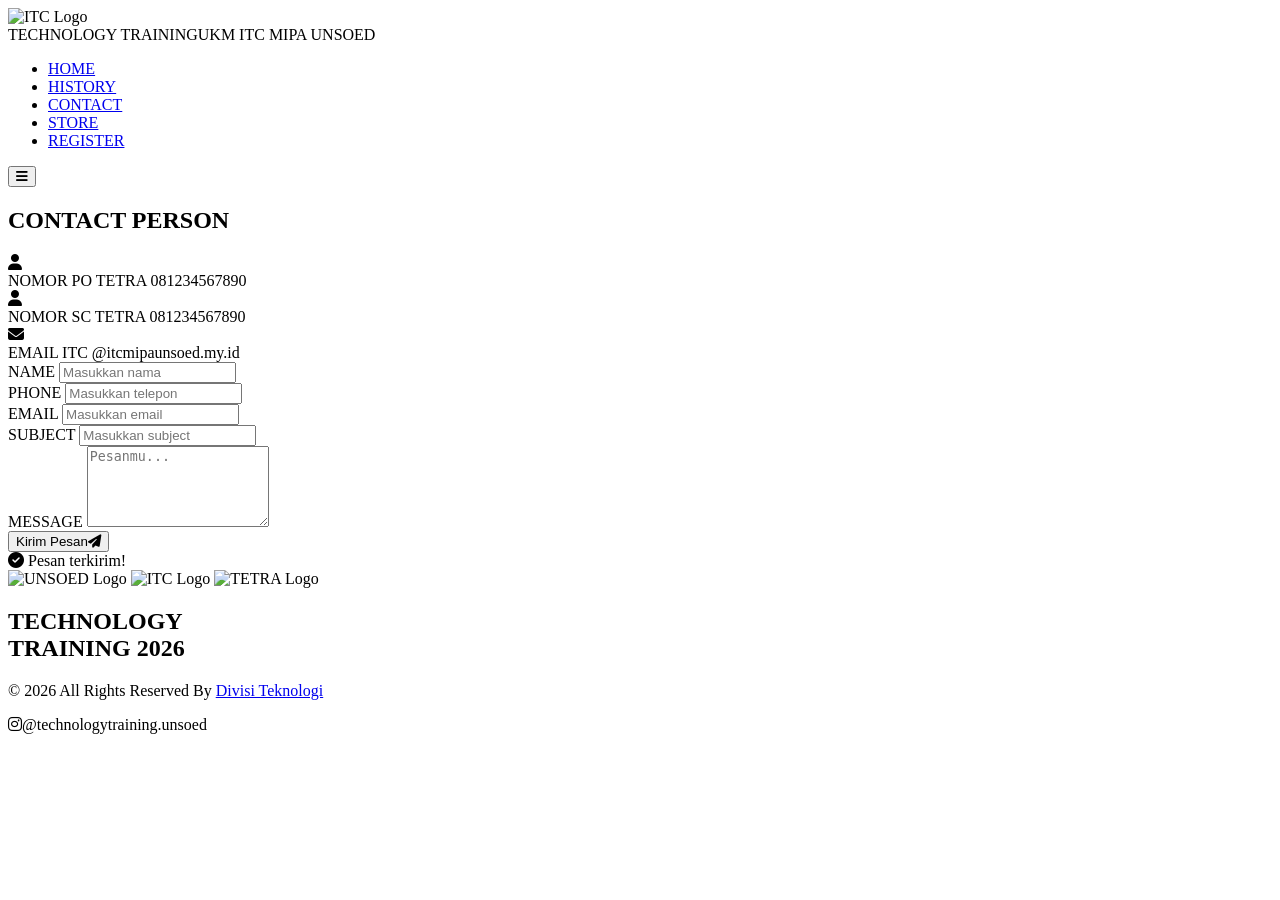
==== contact.html @ e4006424 "Add files via upload" ====
<!DOCTYPE html>
<html lang="id">
<head>
  <meta charset="UTF-8" />
  <meta name="viewport" content="width=device-width, initial-scale=1.0"/>
  <title>Contact - Technology Training ITC</title>
  <link rel="stylesheet" href="css/global.css" />
  <link rel="stylesheet" href="css/contact.css" />
  <link href="https://fonts.googleapis.com/css2?family=Poppins:wght@400;600;700;800;900&display=swap" rel="stylesheet"/>
  <link rel="stylesheet" href="https://cdnjs.cloudflare.com/ajax/libs/font-awesome/6.5.0/css/all.min.css"/>
</head>
<body>

  <nav class="navbar">
    <div class="nav-container">
      <div class="nav-brand">
        <div class="nav-logo"><img src="images/itc.PNG" alt="ITC Logo" class="logo-img"/></div>
        <div class="nav-title"><span class="nav-title-main">TECHNOLOGY TRAINING</span><span class="nav-title-sub">UKM ITC MIPA UNSOED</span></div>
      </div>
      <ul class="nav-links">
        <li><a href="index.html">HOME</a></li>
        <li><a href="history.html">HISTORY</a></li>
        <li><a href="contact.html" class="nav-active">CONTACT</a></li>
        <li><a href="store.html">STORE</a></li>
        <li><a href="https://itcmipaunsoed.my.id/Tetra/Pendaftaran" target="_blank" class="btn-register">REGISTER</a></li>
      </ul>
      <button class="hamburger" id="hamburger"><i class="fas fa-bars"></i></button>
    </div>
  </nav>

  <main class="contact-page">
    <div class="section-container">
      <section class="contact-section">
        <h1 class="contact-title">CONTACT PERSON</h1>

        <div class="contact-info-cards">
          <!-- Kartu 1: PO TETRA -->
          <div class="contact-info-card">
            <div class="contact-avatar"><i class="fas fa-user"></i></div>
            <div class="contact-info-text">
              <span class="contact-label">NOMOR PO TETRA</span>
              <span class="contact-number">081234567890</span>
            </div>
          </div>

          <!-- Kartu 2: SC TETRA -->
          <div class="contact-info-card">
            <div class="contact-avatar"><i class="fas fa-user"></i></div>
            <div class="contact-info-text">
              <span class="contact-label">NOMOR SC TETRA</span>
              <span class="contact-number">081234567890</span>
            </div>
          </div>

          <!-- Kartu 3: EMAIL ITC -->
          <div class="contact-info-card">
            <div class="contact-avatar"><i class="fas fa-envelope"></i></div>
            <div class="contact-info-text">
              <span class="contact-label">EMAIL ITC</span>
              <span class="contact-number">@itcmipaunsoed.my.id</span>
            </div>
          </div>
        </div>

        <form class="contact-form" id="contactForm">
          <div class="form-row">
            <div class="form-group">
              <label for="name">NAME</label>
              <input type="text" id="name" placeholder="Masukkan nama" required/>
            </div>
            <div class="form-group">
              <label for="phone">PHONE</label>
              <input type="tel" id="phone" placeholder="Masukkan telepon" required/>
            </div>
          </div>
          <div class="form-row">
            <div class="form-group">
              <label for="email">EMAIL</label>
              <input type="email" id="email" placeholder="Masukkan email" required/>
            </div>
            <div class="form-group">
              <label for="subject">SUBJECT</label>
              <input type="text" id="subject" placeholder="Masukkan subject" required/>
            </div>
          </div>
          <div class="form-group full-width">
            <label for="message">MESSAGE</label>
            <textarea id="message" rows="5" placeholder="Pesanmu..." required></textarea>
          </div>
          <div class="form-submit">
            <button type="submit" class="btn-submit"><span>Kirim Pesan</span><i class="fas fa-paper-plane"></i></button>
          </div>
        </form>
        <div class="toast" id="toast"><i class="fas fa-check-circle"></i> Pesan terkirim!</div>
      </section>
    </div>
  </main>

  <footer class="footer">
    <div class="section-container">
      <div class="footer-card">
        <div class="footer-top">
          <div class="footer-logos">
            <img src="images/Unsoed.PNG" alt="UNSOED Logo" class="footer-logo"/>
            <img src="images/itc.PNG" alt="ITC Logo" class="footer-logo"/>
            <img src="images/logotetra.png" alt="TETRA Logo" class="footer-logo"/>
          </div>
          <div class="footer-divider"></div>
          <div class="footer-title"><h2>TECHNOLOGY<br/>TRAINING 2026</h2></div>
        </div>
        <div class="footer-bottom">
          <p>© 2026 All Rights Reserved By <a href="#">Divisi Teknologi</a></p>
          <div class="footer-social"><i class="fab fa-instagram instagram-icon"></i><span>@technologytraining.unsoed</span></div>
        </div>
      </div>
    </div>
  </footer>

  <script src="js/contact.js"></script>
</body>
</html>
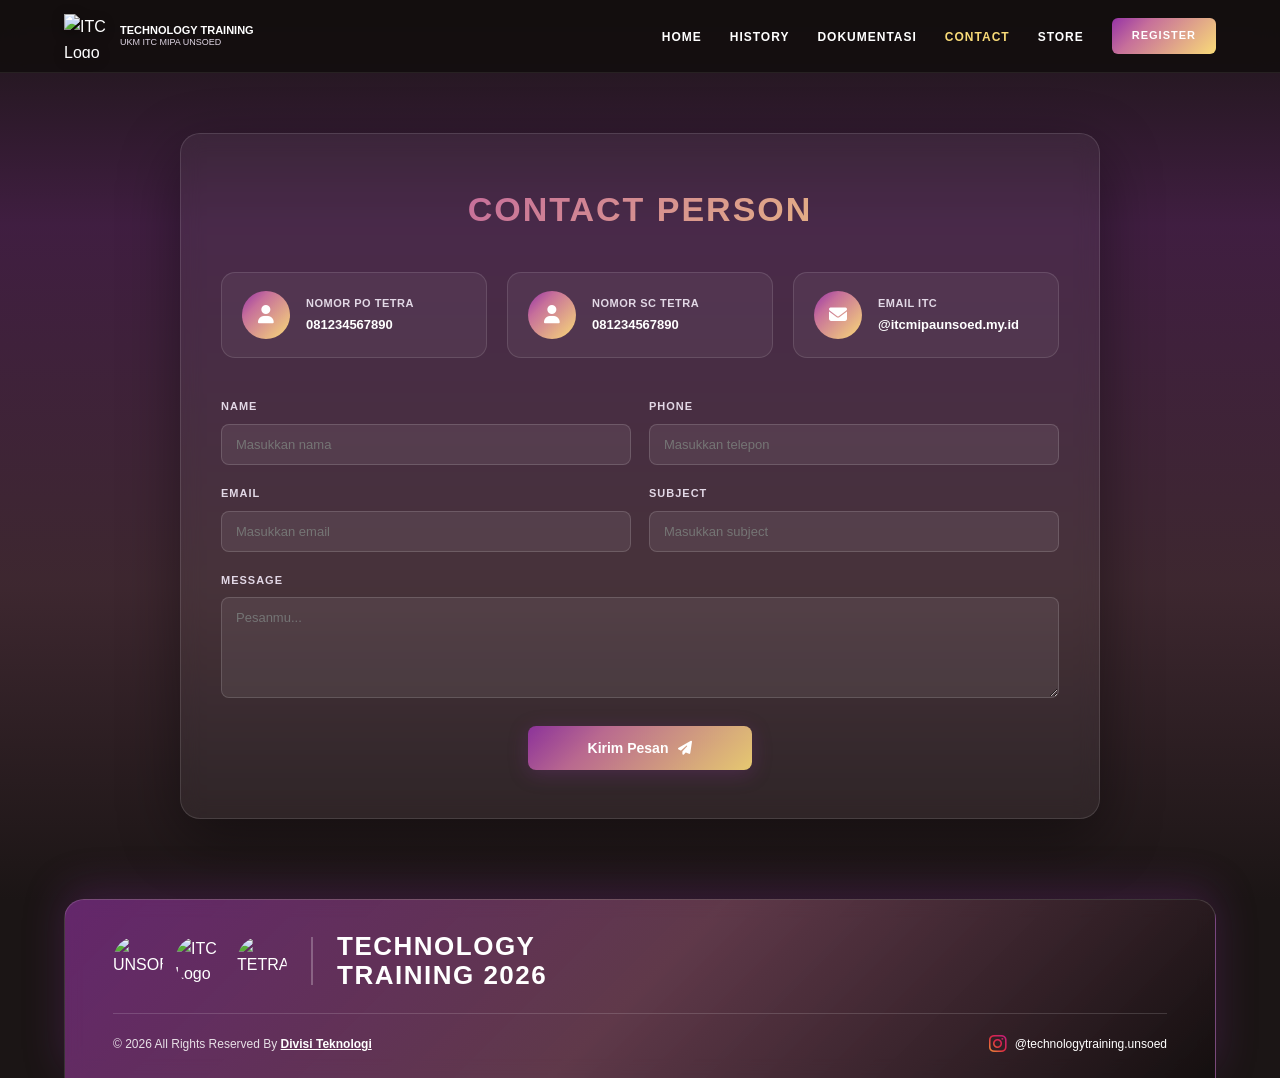
==== commit 86f77d2d: "menambahkan isi dari dokumentasi page" ====
--- a/contact.html
+++ b/contact.html
@@ -20,6 +20,7 @@
       <ul class="nav-links">
         <li><a href="index.html">HOME</a></li>
         <li><a href="history.html">HISTORY</a></li>
+        <li><a href="dokumentasi.html">DOKUMENTASI</a></li>
         <li><a href="contact.html" class="nav-active">CONTACT</a></li>
         <li><a href="store.html">STORE</a></li>
         <li><a href="https://itcmipaunsoed.my.id/Tetra/Pendaftaran" target="_blank" class="btn-register">REGISTER</a></li>
--- a/css/global.css
+++ b/css/global.css
@@ -0,0 +1,269 @@
+/* ============================================
+   GLOBAL RESET & SEAMLESS BACKGROUND GRADIENT
+   ============================================ */
+*, *::before, *::after {
+  margin: 0;
+  padding: 0;
+  box-sizing: border-box;
+}
+
+:root {
+  /* Gradasi Figma */
+  --figma-grad: linear-gradient(135deg, #9533a6 0%, #c7709a 30%, #f9db78 100%);
+  --figma-grad-horiz: linear-gradient(90deg, #9533a6 0%, #c7709a 30%, #f9db78 100%);
+
+  --bg-dark: #1b1515;
+  --white: #ffffff;
+  --text-muted: #e2d8e6;
+  --gold-accent: #f9db78;
+  --pink-mid: #c7709a;
+  --card-bg: rgba(255, 255, 255, 0.05);
+  --card-border: rgba(255, 255, 255, 0.12);
+  --max-width: 1200px;
+}
+
+html {
+  scroll-behavior: smooth;
+}
+
+/* GRADASI GLOBAL TERPASA DI BODY AGAR TIDAK PATAH-PATAH */
+body {
+  font-family: 'Poppins', sans-serif;
+  background: linear-gradient(
+    180deg,
+    #1b1515 0%,
+    rgba(149, 51, 166, 0.3) 25%,
+    rgba(199, 112, 154, 0.2) 65%,
+    #1b1515 100%
+  ) fixed, #1b1515;
+  color: var(--white);
+  overflow-x: hidden;
+  line-height: 1.6;
+  display: flex;
+  flex-direction: column;
+  min-height: 100vh;
+}
+
+/* Memastikan konten mengambil sisa ruang di atas footer */
+main {
+  flex: 1 0 auto;
+}
+
+.section-container {
+  max-width: var(--max-width);
+  margin: 0 auto;
+  padding: 0 24px;
+  width: 100%;
+}
+
+/* NAVBAR UNIFORM */
+.navbar {
+  background-color: rgba(18, 13, 13, 0.85);
+  backdrop-filter: blur(10px);
+  position: sticky;
+  top: 0;
+  z-index: 1000;
+  border-bottom: 1px solid rgba(255, 255, 255, 0.08);
+  padding: 14px 0;
+}
+
+.nav-container {
+  max-width: var(--max-width);
+  margin: 0 auto;
+  padding: 0 24px;
+  display: flex;
+  align-items: center;
+  justify-content: space-between;
+}
+
+.nav-brand {
+  display: flex;
+  align-items: center;
+  gap: 12px;
+}
+
+.nav-logo {
+  width: 44px;
+  height: 44px;
+  border-radius: 50%;
+  background: transparent;
+  display: flex;
+  align-items: center;
+  justify-content: center;
+}
+
+.nav-logo .logo-img {
+  width: 100%;
+  height: 100%;
+  object-fit: contain;
+  filter: drop-shadow(0 2px 6px rgba(0, 0, 0, 0.4));
+}
+
+.nav-title {
+  display: flex;
+  flex-direction: column;
+  line-height: 1.2;
+}
+
+.nav-title-main {
+  font-size: 11px;
+  font-weight: 700;
+  color: var(--white);
+}
+
+.nav-title-sub {
+  font-size: 9px;
+  color: var(--text-muted);
+}
+
+.nav-links {
+  display: flex;
+  list-style: none;
+  align-items: center;
+  gap: 28px;
+}
+
+.nav-links a {
+  text-decoration: none;
+  color: var(--white);
+  font-size: 12px;
+  font-weight: 600;
+  letter-spacing: 1px;
+  transition: color 0.3s;
+}
+
+.nav-links a:hover,
+.nav-active {
+  color: var(--gold-accent) !important;
+}
+
+.btn-register {
+  background: var(--figma-grad) !important;
+  color: var(--white) !important;
+  padding: 9px 20px !important;
+  border-radius: 6px !important;
+  font-weight: 700 !important;
+  font-size: 11px !important;
+  display: inline-block;
+  text-decoration: none;
+}
+
+.hamburger {
+  display: none;
+  background: none;
+  border: none;
+  color: var(--white);
+  font-size: 22px;
+  cursor: pointer;
+}
+
+/* FOOTER UNIFORM (MENTOK DI DASAR & MEMBENTANG) */
+.footer {
+  padding: 0;
+  background: transparent;
+  width: 100%;
+  margin-top: auto;
+}
+
+.footer .section-container {
+  max-width: var(--max-width);
+  padding: 0 24px;
+}
+
+.footer-card {
+  background: linear-gradient(135deg, rgba(149, 51, 166, 0.6) 0%, rgba(199, 112, 154, 0.4) 50%, rgba(20, 15, 15, 0.95) 100%);
+  border: 1px solid rgba(255, 255, 255, 0.15);
+  border-bottom: none;
+  border-radius: 20px 20px 0 0;
+  padding: 32px 48px 24px;
+  box-shadow: 0 -10px 40px rgba(149, 51, 166, 0.25);
+  backdrop-filter: blur(10px);
+}
+
+.footer-top {
+  display: flex;
+  align-items: center;
+  gap: 24px;
+  padding-bottom: 24px;
+  border-bottom: 1px solid rgba(255, 255, 255, 0.15);
+  margin-bottom: 20px;
+}
+
+.footer-logos {
+  display: flex;
+  gap: 12px;
+  align-items: center;
+}
+
+.footer-logo {
+  width: 50px;
+  height: 50px;
+  border-radius: 50%;
+  object-fit: cover;
+}
+
+.footer-divider {
+  width: 2px;
+  height: 48px;
+  background-color: rgba(255, 255, 255, 0.25);
+}
+
+.footer-title h2 {
+  font-size: clamp(20px, 3vw, 26px);
+  font-weight: 900;
+  color: var(--white);
+  letter-spacing: 1.5px;
+  line-height: 1.1;
+}
+
+.footer-bottom {
+  display: flex;
+  align-items: center;
+  justify-content: space-between;
+  flex-wrap: wrap;
+  gap: 12px;
+}
+
+.footer-bottom p {
+  font-size: 12px;
+  color: rgba(255, 255, 255, 0.85);
+}
+
+.footer-bottom a {
+  color: var(--white);
+  font-weight: 700;
+  text-decoration: underline;
+}
+
+.footer-social {
+  display: flex;
+  align-items: center;
+  gap: 8px;
+  font-size: 12px;
+}
+
+.instagram-icon {
+  font-size: 20px;
+  background: linear-gradient(45deg, #f09433, #e6683c, #dc2743, #cc2366, #bc1888);
+  -webkit-background-clip: text;
+  background-clip: text;
+  -webkit-text-fill-color: transparent;
+}
+
+@media (max-width: 768px) {
+  .nav-links {
+    display: none;
+    flex-direction: column;
+    position: absolute;
+    top: 71px;
+    left: 0; right: 0;
+    background: #120d0d;
+    padding: 24px;
+    gap: 18px;
+  }
+  .nav-links.open { display: flex; }
+  .hamburger { display: block; }
+  .footer-card { padding: 24px 20px; }
+  .footer-top { flex-wrap: wrap; gap: 16px; }
+  .footer-divider { display: none; }
+}
--- a/css/contact.css
+++ b/css/contact.css
@@ -0,0 +1,207 @@
+/* ============================================
+   CONTACT.CSS - FIX CARDS & ICON BULAT
+   ============================================ */
+
+.contact-page {
+  padding: 60px 0 80px;
+}
+
+/* Diperlebar ke 920px agar kotak luar dan kartu di dalamnya lega */
+.contact-section {
+  max-width: 920px;
+  margin: 0 auto;
+  background: var(--card-bg);
+  border: 1px solid var(--card-border);
+  border-radius: 20px;
+  padding: 48px 40px;
+  backdrop-filter: blur(10px);
+  box-shadow: 0 20px 60px rgba(0, 0, 0, 0.4);
+}
+
+.contact-title {
+  text-align: center;
+  font-size: clamp(24px, 4vw, 34px);
+  font-weight: 900;
+  letter-spacing: 2px;
+  background: var(--figma-grad);
+  -webkit-background-clip: text;
+  background-clip: text;
+  -webkit-text-fill-color: transparent;
+  margin-bottom: 36px;
+}
+
+/* Grid Kartu Kontak */
+.contact-info-cards {
+  display: grid;
+  grid-template-columns: repeat(auto-fit, minmax(250px, 1fr));
+  gap: 20px;
+  margin-bottom: 40px;
+}
+
+.contact-info-card {
+  display: flex;
+  align-items: center;
+  gap: 16px;
+  background: rgba(255, 255, 255, 0.05);
+  border: 1px solid rgba(255, 255, 255, 0.12);
+  border-radius: 14px;
+  padding: 18px 20px;
+  transition: all 0.3s ease;
+}
+
+.contact-info-card:hover {
+  background: rgba(199, 112, 154, 0.15);
+  border-color: var(--pink-mid);
+  transform: translateY(-3px);
+}
+
+/* KUNCI IKON AGAR SELALU BULAT LINGKARAN & TIDAK GEPENG */
+.contact-avatar {
+  width: 48px !important;
+  height: 48px !important;
+  min-width: 48px !important;
+  min-height: 48px !important;
+  aspect-ratio: 1 / 1 !important;
+  border-radius: 50% !important;
+  background: var(--figma-grad);
+  display: flex;
+  align-items: center;
+  justify-content: center;
+  color: #ffffff;
+  font-size: 18px;
+  flex-shrink: 0 !important; /* Mencegah ikon gepeng/tertekan oleh teks */
+}
+
+/* Penataan Teks Kontak */
+.contact-info-text {
+  display: flex;
+  flex-direction: column;
+  gap: 2px;
+  overflow: hidden;
+}
+
+.contact-label {
+  font-size: 11px;
+  font-weight: 700;
+  color: var(--text-muted);
+  letter-spacing: 0.5px;
+  text-transform: uppercase;
+  white-space: nowrap;
+}
+
+.contact-number {
+  font-size: 13px;
+  font-weight: 700;
+  color: var(--white);
+  word-break: break-word;
+}
+
+/* Form Kontak */
+.contact-form {
+  display: flex;
+  flex-direction: column;
+  gap: 20px;
+}
+
+.form-row {
+  display: grid;
+  grid-template-columns: 1fr 1fr;
+  gap: 18px;
+}
+
+.form-group {
+  display: flex;
+  flex-direction: column;
+  gap: 8px;
+}
+
+.form-group.full-width {
+  grid-column: 1 / -1;
+}
+
+.form-group label {
+  font-size: 11px;
+  font-weight: 700;
+  color: var(--text-muted);
+  letter-spacing: 1px;
+}
+
+.form-group input,
+.form-group textarea {
+  background: rgba(255, 255, 255, 0.07);
+  border: 1px solid rgba(255, 255, 255, 0.15);
+  border-radius: 8px;
+  padding: 12px 14px;
+  color: var(--white);
+  font-family: 'Poppins', sans-serif;
+  font-size: 13px;
+  outline: none;
+  transition: border-color 0.3s, background 0.3s;
+  width: 100%;
+}
+
+.form-group input:focus,
+.form-group textarea:focus {
+  border-color: var(--pink-mid);
+  background: rgba(199, 112, 154, 0.1);
+}
+
+.form-submit {
+  display: flex;
+  justify-content: center;
+  margin-top: 8px;
+}
+
+.btn-submit {
+  background: linear-gradient(135deg, rgba(149, 51, 166, 0.9) 0%, rgba(199, 112, 154, 0.9) 30%, rgba(249, 219, 120, 0.9) 100%);
+  color: var(--white);
+  border: none;
+  padding: 14px 60px;
+  border-radius: 8px;
+  font-size: 14px;
+  font-weight: 700;
+  cursor: pointer;
+  display: flex;
+  align-items: center;
+  gap: 10px;
+  transition: transform 0.2s, box-shadow 0.3s;
+  box-shadow: 0 4px 20px rgba(149, 51, 166, 0.25);
+}
+
+.btn-submit:hover {
+  transform: translateY(-2px);
+  box-shadow: 0 8px 28px rgba(199, 112, 154, 0.6);
+}
+
+.toast {
+  position: fixed;
+  bottom: 30px;
+  right: 30px;
+  background: #16a34a;
+  color: var(--white);
+  padding: 14px 22px;
+  border-radius: 10px;
+  font-size: 13px;
+  font-weight: 600;
+  display: flex;
+  align-items: center;
+  gap: 10px;
+  transform: translateY(80px);
+  opacity: 0;
+  transition: all 0.4s;
+  z-index: 9999;
+}
+
+.toast.show {
+  transform: translateY(0);
+  opacity: 1;
+}
+
+@media (max-width: 768px) {
+  .contact-section {
+    padding: 30px 20px;
+  }
+  .form-row {
+    grid-template-columns: 1fr;
+  }
+}
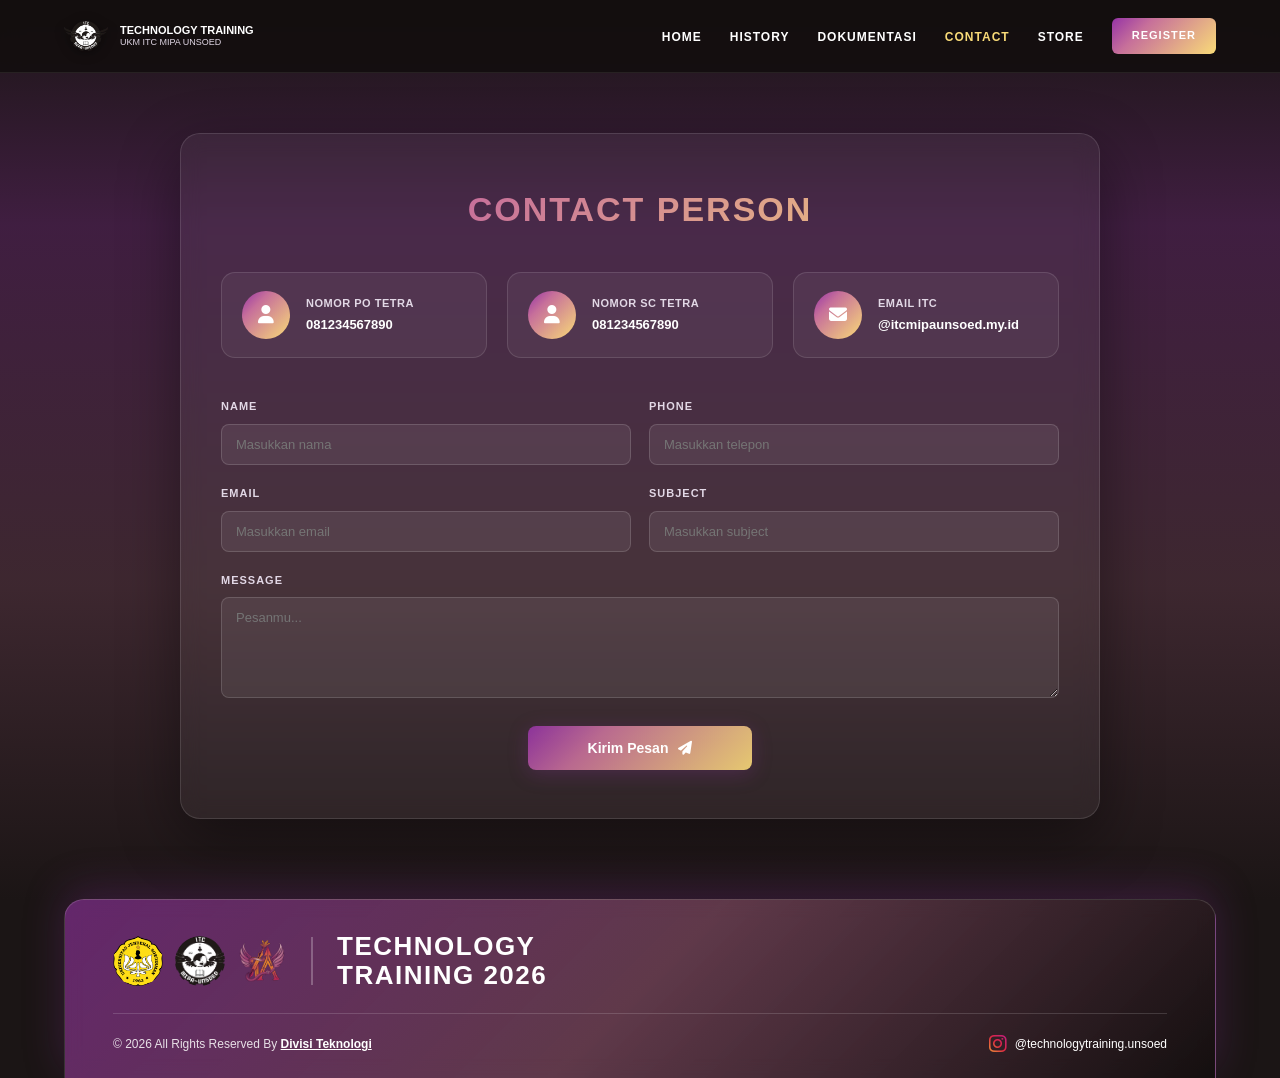
==== commit 73f73dd9: "udah fiks" ====
--- a/contact.html
+++ b/contact.html
@@ -14,7 +14,7 @@
   <nav class="navbar">
     <div class="nav-container">
       <div class="nav-brand">
-        <div class="nav-logo"><img src="images/itc.PNG" alt="ITC Logo" class="logo-img"/></div>
+        <div class="nav-logo"><img src="image/itc.PNG" alt="ITC Logo" class="logo-img"/></div>
         <div class="nav-title"><span class="nav-title-main">TECHNOLOGY TRAINING</span><span class="nav-title-sub">UKM ITC MIPA UNSOED</span></div>
       </div>
       <ul class="nav-links">
@@ -102,9 +102,9 @@
       <div class="footer-card">
         <div class="footer-top">
           <div class="footer-logos">
-            <img src="images/Unsoed.PNG" alt="UNSOED Logo" class="footer-logo"/>
-            <img src="images/itc.PNG" alt="ITC Logo" class="footer-logo"/>
-            <img src="images/logotetra.png" alt="TETRA Logo" class="footer-logo"/>
+            <img src="image/Unsoed.PNG" alt="UNSOED Logo" class="footer-logo"/>
+            <img src="image/itc.PNG" alt="ITC Logo" class="footer-logo"/>
+            <img src="image/logotetra.png" alt="TETRA Logo" class="footer-logo"/>
           </div>
           <div class="footer-divider"></div>
           <div class="footer-title"><h2>TECHNOLOGY<br/>TRAINING 2026</h2></div>
